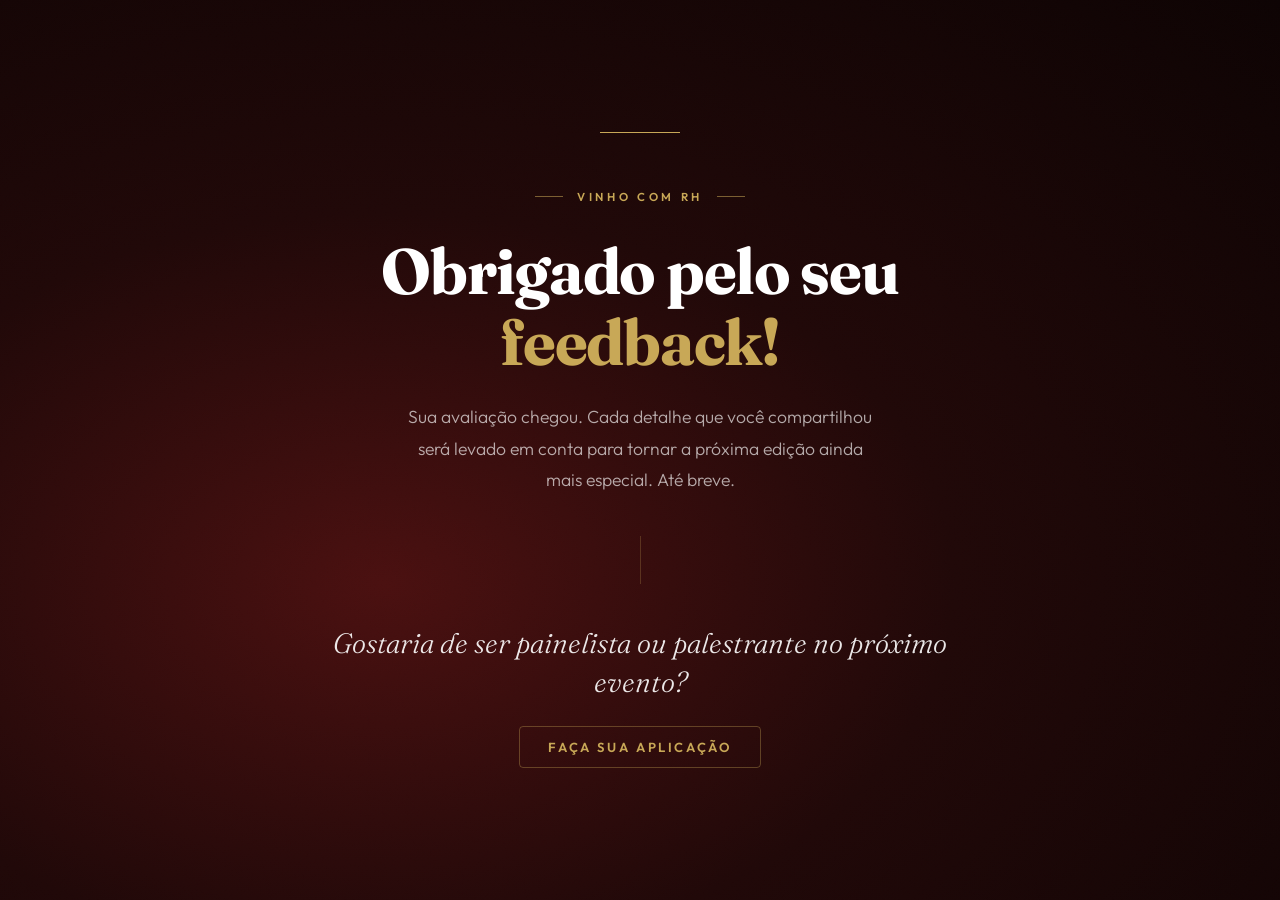
==== nps-vinho-rh/nps-obrigado.html @ 85c0883c "Versão inicial — NPS Vinho com RH" ====
<!DOCTYPE html>
<html lang="pt-BR">

<head>
    <meta charset="UTF-8">
    <meta name="viewport" content="width=device-width, initial-scale=1.0">
    <title>Obrigado | Vinho com RH</title>

    <link rel="preconnect" href="https://fonts.googleapis.com">
    <link rel="preconnect" href="https://fonts.gstatic.com" crossorigin>
    <link href="https://fonts.googleapis.com/css2?family=Fraunces:ital,opsz,wght@0,9..144,300;0,9..144,700;1,9..144,300&family=Outfit:wght@300;400;600&display=swap" rel="stylesheet">

    <style>
        :root {
            --wine:        #5c1a1a;
            --wine-dark:   #1f0808;
            --wine-deeper: #0d0303;
            --gold:        #c8a857;
            --f-display:   'Fraunces', serif;
            --f-body:      'Outfit', sans-serif;
        }

        *, *::before, *::after {
            box-sizing: border-box;
            margin: 0;
            padding: 0;
            -webkit-font-smoothing: antialiased;
        }

        body {
            font-family: var(--f-body);
            background: radial-gradient(
                ellipse at 30% 65%,
                #4a1010 0%,
                #200808 45%,
                var(--wine-deeper) 100%
            );
            min-height: 100vh;
            display: flex;
            align-items: center;
            justify-content: center;
            padding: 4rem clamp(1.5rem, 6vw, 9rem);
            position: relative;
            overflow: hidden;
        }

        /* Noise */
        body::before {
            content: '';
            position: fixed;
            inset: 0;
            background-image: url("data:image/svg+xml,%3Csvg xmlns='http://www.w3.org/2000/svg' width='512' height='512'%3E%3Cfilter id='n'%3E%3CfeTurbulence type='fractalNoise' baseFrequency='0.8' numOctaves='4' stitchTiles='stitch'/%3E%3C/filter%3E%3Crect width='100%25' height='100%25' filter='url(%23n)'/%3E%3C/svg%3E");
            background-size: 256px 256px;
            opacity: 0.045;
            pointer-events: none;
            mix-blend-mode: overlay;
        }

        .obrigado-content {
            max-width: 620px;
            text-align: center;
            position: relative;
            z-index: 2;
        }

        /* Linha gold animada — "nasce" antes do conteúdo */
        .gold-line {
            width: 0;
            height: 1.5px;
            background: var(--gold);
            margin: 0 auto 3rem;
        }

        .eyebrow {
            display: inline-flex;
            align-items: center;
            gap: 0.875rem;
            font-family: var(--f-body);
            font-size: 0.72rem;
            font-weight: 600;
            letter-spacing: 0.32em;
            text-transform: uppercase;
            color: var(--gold);
            margin-bottom: 2rem;
            opacity: 0;
            transform: translateY(16px);
        }

        .eyebrow::before,
        .eyebrow::after {
            content: '';
            display: inline-block;
            width: 1.75rem;
            height: 1px;
            background: var(--gold);
            opacity: 0.55;
        }

        .headline {
            font-family: var(--f-display);
            font-size: clamp(2.25rem, 6vw, 4rem);
            font-weight: 700;
            font-optical-sizing: auto;
            color: #ffffff;
            line-height: 1.1;
            letter-spacing: -0.02em;
            margin-bottom: 1.5rem;
            opacity: 0;
            transform: translateY(20px);
        }

        .headline .gold {
            color: var(--gold);
        }

        .texto {
            font-family: var(--f-body);
            font-size: clamp(1rem, 2vw, 1.1rem);
            font-weight: 300;
            color: rgba(255, 255, 255, 0.65);
            line-height: 1.8;
            max-width: 480px;
            margin: 0 auto;
            opacity: 0;
            transform: translateY(16px);
        }

        /* Divisor */
        .cta-divisor {
            width: 1px;
            height: 48px;
            background: rgba(200, 168, 87, 0.25);
            margin: 2.5rem auto;
            opacity: 0;
            transform: scaleY(0);
            transform-origin: top;
        }

        /* CTA Palco */
        .cta-palco {
            opacity: 0;
            transform: translateY(16px);
        }

        .cta-palco-texto {
            font-family: 'Fraunces', serif;
            font-size: clamp(1.25rem, 3vw, 1.75rem);
            font-weight: 300;
            font-optical-sizing: auto;
            font-style: italic;
            color: rgba(255, 255, 255, 0.9);
            line-height: 1.4;
            margin-bottom: 1.5rem;
        }

        .cta-palco-link {
            display: inline-block;
            font-family: var(--f-body);
            font-size: 0.82rem;
            font-weight: 600;
            letter-spacing: 0.2em;
            text-transform: uppercase;
            color: var(--gold);
            text-decoration: none;
            border: 1px solid rgba(200, 168, 87, 0.35);
            border-radius: 4px;
            padding: 0.75rem 1.75rem;
            transition:
                background 0.25s ease,
                border-color 0.25s ease,
                color 0.25s ease,
                transform 0.25s cubic-bezier(0.16, 1, 0.3, 1);
        }

        .cta-palco-link:hover {
            background: rgba(200, 168, 87, 0.1);
            border-color: var(--gold);
            transform: translateY(-2px);
        }

        /* Reduced motion */
        @media (prefers-reduced-motion: reduce) {
            .gold-line, .eyebrow, .headline, .texto, .cta-divisor, .cta-palco {
                animation: none !important;
                opacity: 1 !important;
                transform: none !important;
                width: 80px !important;
            }
        }
    </style>
</head>

<body>
    <div class="obrigado-content">
        <div class="gold-line" id="goldLine"></div>
        <span class="eyebrow" id="eyebrow">Vinho com RH</span>
        <h1 class="headline" id="headline">
            Obrigado pelo seu <span class="gold">feedback!</span>
        </h1>
        <p class="texto" id="texto">
            Sua avaliação chegou. Cada detalhe que você compartilhou será levado
            em conta para tornar a próxima edição ainda mais especial. Até breve.
        </p>

        <div class="cta-divisor" id="ctaDivisor"></div>

        <div class="cta-palco" id="ctaPalco">
            <p class="cta-palco-texto">
                Gostaria de ser painelista ou palestrante no próximo evento?
            </p>
            <a href="https://vinho-rh.netlify.app/" class="cta-palco-link" id="ctaLink">
                Faça sua aplicação
            </a>
        </div>
    </div>

    <script>
        // Personaliza com nome se disponível
        const nome = new URLSearchParams(location.search).get('nome');
        if (nome) {
            document.getElementById('headline').innerHTML =
                `<span class="gold">${nome}</span>, obrigado pelo seu <span class="gold">feedback!</span>`;
        }

        // Stagger reveal: linha → eyebrow → headline → texto
        function animate(el, props, duration, delay) {
            setTimeout(() => {
                Object.assign(el.style, {
                    transition: `opacity ${duration}ms cubic-bezier(0.16,1,0.3,1) ${delay}ms, transform ${duration}ms cubic-bezier(0.16,1,0.3,1) ${delay}ms`,
                    ...props
                });
            }, 50);
        }

        // 1. Linha gold cresce (800ms, delay 0)
        const line = document.getElementById('goldLine');
        line.style.transition = 'width 800ms ease-out';
        setTimeout(() => { line.style.width = '80px'; }, 50);

        // 2. Eyebrow (600ms, delay 400ms)
        const eyebrow = document.getElementById('eyebrow');
        animate(eyebrow, { opacity: '1', transform: 'translateY(0)' }, 600, 400);

        // 3. Headline (700ms, delay 600ms)
        const headline = document.getElementById('headline');
        animate(headline, { opacity: '1', transform: 'translateY(0)' }, 700, 600);

        // 4. Texto (600ms, delay 800ms)
        const texto = document.getElementById('texto');
        animate(texto, { opacity: '1', transform: 'translateY(0)' }, 600, 800);

        // 5. Divisor (400ms, delay 1100ms)
        const divisor = document.getElementById('ctaDivisor');
        setTimeout(() => {
            divisor.style.transition = 'opacity 400ms ease, transform 600ms cubic-bezier(0.16,1,0.3,1)';
            divisor.style.opacity = '1';
            divisor.style.transform = 'scaleY(1)';
        }, 1100);

        // 6. CTA Palco (600ms, delay 1350ms)
        const ctaPalco = document.getElementById('ctaPalco');
        animate(ctaPalco, { opacity: '1', transform: 'translateY(0)' }, 600, 1350);
    </script>
</body>

</html>
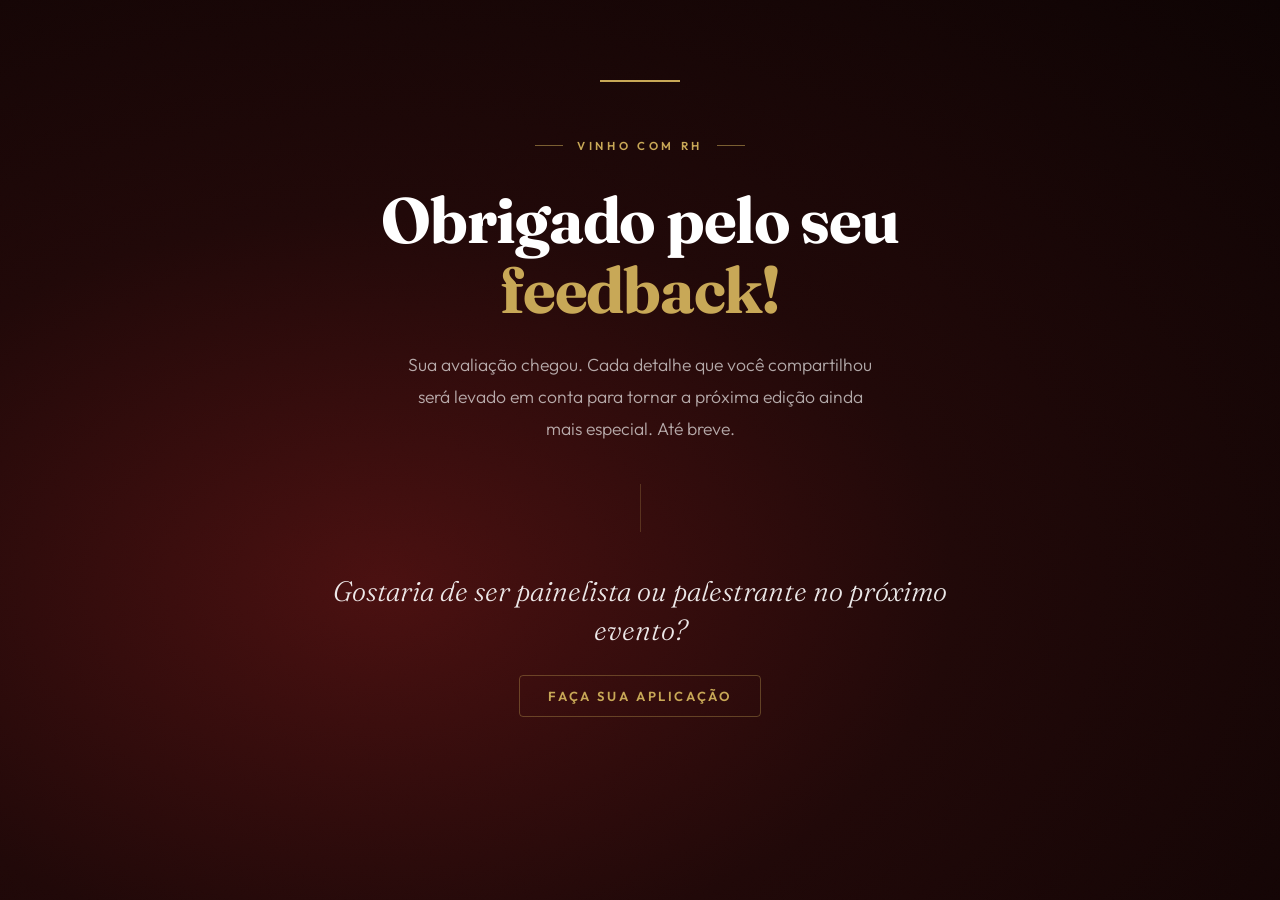
==== commit 0451a91e: "Fix: remover flex do body — resolve bug iOS Safari com width 100% em coluna Co-Authored-By: Claude S" ====
--- a/nps-vinho-rh/nps-obrigado.html
+++ b/nps-vinho-rh/nps-obrigado.html
@@ -35,13 +35,9 @@
                 #200808 45%,
                 var(--wine-deeper) 100%
             );
-            min-height: 100vh;
-            display: flex;
-            align-items: center;
-            justify-content: center;
-            padding: 4rem clamp(1.5rem, 6vw, 9rem);
+            min-height: 100dvh;
+            padding: clamp(3rem, 8vw, 5rem) clamp(1.5rem, 6vw, 9rem);
             position: relative;
-            overflow: hidden;
         }
 
         /* Noise */
@@ -61,6 +57,7 @@
             text-align: center;
             position: relative;
             z-index: 2;
+            margin: 0 auto;
         }
 
         /* Linha gold animada — "nasce" antes do conteúdo */
@@ -178,6 +175,13 @@
             transform: translateY(-2px);
         }
 
+        @media (max-width: 480px) {
+            .eyebrow {
+                white-space: nowrap;
+                letter-spacing: 0.15em;
+            }
+        }
+
         /* Reduced motion */
         @media (prefers-reduced-motion: reduce) {
             .gold-line, .eyebrow, .headline, .texto, .cta-divisor, .cta-palco {
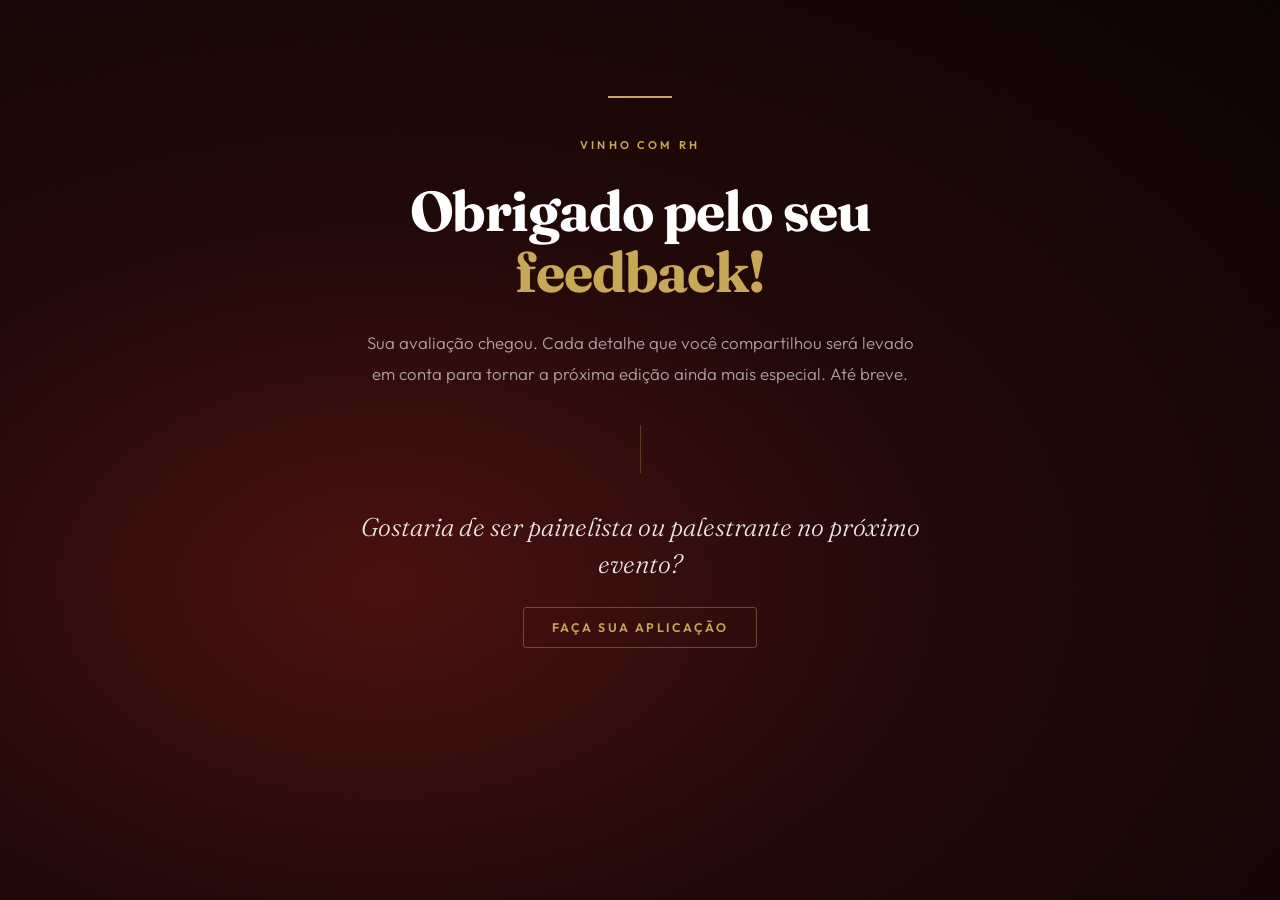
==== commit a30b07dc: "Refactor: reescrever pagina obrigado — block flow, mobile-first, sem flex no body Co-Authored-By: Cl" ====
--- a/nps-vinho-rh/nps-obrigado.html
+++ b/nps-vinho-rh/nps-obrigado.html
@@ -12,12 +12,9 @@
 
     <style>
         :root {
-            --wine:        #5c1a1a;
-            --wine-dark:   #1f0808;
-            --wine-deeper: #0d0303;
-            --gold:        #c8a857;
-            --f-display:   'Fraunces', serif;
-            --f-body:      'Outfit', sans-serif;
+            --gold: #c8a857;
+            --f-display: 'Fraunces', serif;
+            --f-body: 'Outfit', sans-serif;
         }
 
         *, *::before, *::after {
@@ -27,20 +24,26 @@
             -webkit-font-smoothing: antialiased;
         }
 
+        /*
+         * REGRA: body é block puro — sem flex, sem grid.
+         * Centramento horizontal feito exclusivamente por margin: 0 auto no .page-wrap.
+         * Isso garante que .page-wrap e seus filhos ocupem largura correta em todos
+         * os browsers, incluindo iOS Safari com prefers-reduced-motion ativo.
+         */
         body {
             font-family: var(--f-body);
             background: radial-gradient(
                 ellipse at 30% 65%,
                 #4a1010 0%,
                 #200808 45%,
-                var(--wine-deeper) 100%
+                #0d0303 100%
             );
             min-height: 100dvh;
-            padding: clamp(3rem, 8vw, 5rem) clamp(1.5rem, 6vw, 9rem);
+            padding: clamp(3.5rem, 10vw, 6rem) clamp(1.5rem, 5vw, 3rem);
             position: relative;
         }
 
-        /* Noise */
+        /* Noise — fixed para cobrir viewport mesmo com scroll */
         body::before {
             content: '';
             position: fixed;
@@ -50,52 +53,47 @@
             opacity: 0.045;
             pointer-events: none;
             mix-blend-mode: overlay;
-        }
-
-        .obrigado-content {
-            max-width: 620px;
+            z-index: 0;
+        }
+
+        /* Container central — block com margin: 0 auto */
+        .page-wrap {
+            max-width: 560px;
+            margin: 0 auto;
             text-align: center;
             position: relative;
-            z-index: 2;
-            margin: 0 auto;
-        }
-
-        /* Linha gold animada — "nasce" antes do conteúdo */
+            z-index: 1;
+        }
+
+        /* Linha gold */
         .gold-line {
+            display: block;
             width: 0;
             height: 1.5px;
             background: var(--gold);
-            margin: 0 auto 3rem;
-        }
-
+            margin: 0 auto 2.5rem;
+            opacity: 0;
+        }
+
+        /* Eyebrow — display: block (não inline-flex) para evitar shrink-wrap */
         .eyebrow {
-            display: inline-flex;
-            align-items: center;
-            gap: 0.875rem;
-            font-family: var(--f-body);
-            font-size: 0.72rem;
+            display: block;
+            font-family: var(--f-body);
+            font-size: 0.7rem;
             font-weight: 600;
-            letter-spacing: 0.32em;
+            letter-spacing: 0.28em;
             text-transform: uppercase;
             color: var(--gold);
-            margin-bottom: 2rem;
-            opacity: 0;
-            transform: translateY(16px);
-        }
-
-        .eyebrow::before,
-        .eyebrow::after {
-            content: '';
-            display: inline-block;
-            width: 1.75rem;
-            height: 1px;
-            background: var(--gold);
-            opacity: 0.55;
-        }
-
+            margin-bottom: 1.75rem;
+            opacity: 0;
+            transform: translateY(12px);
+            white-space: nowrap;
+        }
+
+        /* Headline */
         .headline {
             font-family: var(--f-display);
-            font-size: clamp(2.25rem, 6vw, 4rem);
+            font-size: clamp(2rem, 7vw, 3.5rem);
             font-weight: 700;
             font-optical-sizing: auto;
             color: #ffffff;
@@ -103,99 +101,122 @@
             letter-spacing: -0.02em;
             margin-bottom: 1.5rem;
             opacity: 0;
-            transform: translateY(20px);
+            transform: translateY(16px);
         }
 
         .headline .gold {
             color: var(--gold);
         }
 
+        /*
+         * Parágrafo — SEM max-width próprio e SEM margin: auto.
+         * O .page-wrap já limita a largura. Aqui o elemento preenche
+         * 100% do pai (block flow), garantindo largura correta em qualquer tela.
+         */
         .texto {
             font-family: var(--f-body);
-            font-size: clamp(1rem, 2vw, 1.1rem);
+            font-size: clamp(0.95rem, 3vw, 1.05rem);
             font-weight: 300;
-            color: rgba(255, 255, 255, 0.65);
-            line-height: 1.8;
-            max-width: 480px;
-            margin: 0 auto;
-            opacity: 0;
-            transform: translateY(16px);
-        }
-
-        /* Divisor */
-        .cta-divisor {
+            color: rgba(255, 255, 255, 0.62);
+            line-height: 1.85;
+            opacity: 0;
+            transform: translateY(12px);
+        }
+
+        /* Divisor vertical */
+        .divisor {
+            display: block;
             width: 1px;
             height: 48px;
-            background: rgba(200, 168, 87, 0.25);
-            margin: 2.5rem auto;
+            background: rgba(200, 168, 87, 0.3);
+            margin: 2.25rem auto;
             opacity: 0;
             transform: scaleY(0);
             transform-origin: top;
         }
 
-        /* CTA Palco */
-        .cta-palco {
-            opacity: 0;
-            transform: translateY(16px);
-        }
-
-        .cta-palco-texto {
-            font-family: 'Fraunces', serif;
-            font-size: clamp(1.25rem, 3vw, 1.75rem);
+        /* CTA container */
+        .cta {
+            opacity: 0;
+            transform: translateY(12px);
+        }
+
+        /* Texto CTA — Fraunces italic */
+        .cta-texto {
+            font-family: var(--f-display);
+            font-size: clamp(1.1rem, 4vw, 1.6rem);
             font-weight: 300;
+            font-style: italic;
             font-optical-sizing: auto;
-            font-style: italic;
             color: rgba(255, 255, 255, 0.9);
-            line-height: 1.4;
+            line-height: 1.45;
             margin-bottom: 1.5rem;
         }
 
-        .cta-palco-link {
+        /* Botão CTA */
+        .cta-btn {
             display: inline-block;
             font-family: var(--f-body);
-            font-size: 0.82rem;
+            font-size: 0.78rem;
             font-weight: 600;
             letter-spacing: 0.2em;
             text-transform: uppercase;
             color: var(--gold);
             text-decoration: none;
-            border: 1px solid rgba(200, 168, 87, 0.35);
-            border-radius: 4px;
+            border: 1px solid rgba(200, 168, 87, 0.4);
+            border-radius: 3px;
             padding: 0.75rem 1.75rem;
             transition:
                 background 0.25s ease,
                 border-color 0.25s ease,
-                color 0.25s ease,
                 transform 0.25s cubic-bezier(0.16, 1, 0.3, 1);
         }
 
-        .cta-palco-link:hover {
+        .cta-btn:hover {
             background: rgba(200, 168, 87, 0.1);
             border-color: var(--gold);
             transform: translateY(-2px);
         }
 
-        @media (max-width: 480px) {
+        .cta-btn:focus-visible {
+            outline: 2px solid var(--gold);
+            outline-offset: 4px;
+        }
+
+        /* Mobile: letter-spacing menor no eyebrow */
+        @media (max-width: 640px) {
             .eyebrow {
-                white-space: nowrap;
-                letter-spacing: 0.15em;
+                letter-spacing: 0.18em;
             }
         }
 
-        /* Reduced motion */
+        /*
+         * CRÍTICO: prefers-reduced-motion NÃO aplica width a elementos de texto.
+         * Apenas .gold-line recebe width: 64px aqui.
+         * Aplicar width em .texto, .headline etc. quebraria o layout em iPhones
+         * com "Reduzir Movimento" ativo (Configurações → Acessibilidade → Movimento).
+         */
         @media (prefers-reduced-motion: reduce) {
-            .gold-line, .eyebrow, .headline, .texto, .cta-divisor, .cta-palco {
-                animation: none !important;
+            .eyebrow,
+            .headline,
+            .texto,
+            .divisor,
+            .cta {
                 opacity: 1 !important;
                 transform: none !important;
-                width: 80px !important;
+            }
+
+            .gold-line {
+                opacity: 1 !important;
+                transform: none !important;
+                width: 64px !important;
             }
         }
     </style>
 </head>
 
 <body>
-    <div class="obrigado-content">
+    <div class="page-wrap">
         <div class="gold-line" id="goldLine"></div>
         <span class="eyebrow" id="eyebrow">Vinho com RH</span>
         <h1 class="headline" id="headline">
@@ -206,64 +227,69 @@
             em conta para tornar a próxima edição ainda mais especial. Até breve.
         </p>
 
-        <div class="cta-divisor" id="ctaDivisor"></div>
-
-        <div class="cta-palco" id="ctaPalco">
-            <p class="cta-palco-texto">
+        <div class="divisor" id="divisor"></div>
+
+        <div class="cta" id="cta">
+            <p class="cta-texto">
                 Gostaria de ser painelista ou palestrante no próximo evento?
             </p>
-            <a href="https://vinho-rh.netlify.app/" class="cta-palco-link" id="ctaLink">
+            <a href="https://vinho-rh.netlify.app/" class="cta-btn">
                 Faça sua aplicação
             </a>
         </div>
     </div>
 
     <script>
-        // Personaliza com nome se disponível
+        // Personaliza headline com nome via URL ?nome=
         const nome = new URLSearchParams(location.search).get('nome');
         if (nome) {
             document.getElementById('headline').innerHTML =
                 `<span class="gold">${nome}</span>, obrigado pelo seu <span class="gold">feedback!</span>`;
         }
 
-        // Stagger reveal: linha → eyebrow → headline → texto
-        function animate(el, props, duration, delay) {
+        // Stagger reveal — JS puro, sem bibliotecas
+        // Cada elemento: opacity 0→1 + translateY X→0
+        function fadeUp(el, duration, delay) {
             setTimeout(() => {
-                Object.assign(el.style, {
-                    transition: `opacity ${duration}ms cubic-bezier(0.16,1,0.3,1) ${delay}ms, transform ${duration}ms cubic-bezier(0.16,1,0.3,1) ${delay}ms`,
-                    ...props
-                });
-            }, 50);
-        }
-
-        // 1. Linha gold cresce (800ms, delay 0)
-        const line = document.getElementById('goldLine');
-        line.style.transition = 'width 800ms ease-out';
-        setTimeout(() => { line.style.width = '80px'; }, 50);
-
-        // 2. Eyebrow (600ms, delay 400ms)
-        const eyebrow = document.getElementById('eyebrow');
-        animate(eyebrow, { opacity: '1', transform: 'translateY(0)' }, 600, 400);
-
-        // 3. Headline (700ms, delay 600ms)
-        const headline = document.getElementById('headline');
-        animate(headline, { opacity: '1', transform: 'translateY(0)' }, 700, 600);
-
-        // 4. Texto (600ms, delay 800ms)
-        const texto = document.getElementById('texto');
-        animate(texto, { opacity: '1', transform: 'translateY(0)' }, 600, 800);
-
-        // 5. Divisor (400ms, delay 1100ms)
-        const divisor = document.getElementById('ctaDivisor');
+                el.style.transition = [
+                    `opacity ${duration}ms cubic-bezier(0.16,1,0.3,1)`,
+                    `transform ${duration}ms cubic-bezier(0.16,1,0.3,1)`
+                ].join(', ');
+                el.style.opacity = '1';
+                el.style.transform = 'translateY(0)';
+            }, delay);
+        }
+
+        // 1. Linha gold — cresce em largura + aparece
+        const goldLine = document.getElementById('goldLine');
         setTimeout(() => {
-            divisor.style.transition = 'opacity 400ms ease, transform 600ms cubic-bezier(0.16,1,0.3,1)';
+            goldLine.style.transition = 'width 700ms ease-out, opacity 400ms ease';
+            goldLine.style.opacity = '1';
+            goldLine.style.width = '64px';
+        }, 50);
+
+        // 2. Eyebrow — delay 300ms
+        fadeUp(document.getElementById('eyebrow'), 600, 300);
+
+        // 3. Headline — delay 500ms
+        fadeUp(document.getElementById('headline'), 700, 500);
+
+        // 4. Parágrafo — delay 700ms
+        fadeUp(document.getElementById('texto'), 600, 700);
+
+        // 5. Divisor — scaleY 0→1, delay 1000ms
+        const divisor = document.getElementById('divisor');
+        setTimeout(() => {
+            divisor.style.transition = [
+                'opacity 400ms ease',
+                'transform 500ms cubic-bezier(0.16,1,0.3,1)'
+            ].join(', ');
             divisor.style.opacity = '1';
             divisor.style.transform = 'scaleY(1)';
-        }, 1100);
-
-        // 6. CTA Palco (600ms, delay 1350ms)
-        const ctaPalco = document.getElementById('ctaPalco');
-        animate(ctaPalco, { opacity: '1', transform: 'translateY(0)' }, 600, 1350);
+        }, 1000);
+
+        // 6. CTA — delay 1200ms
+        fadeUp(document.getElementById('cta'), 600, 1200);
     </script>
 </body>
 
